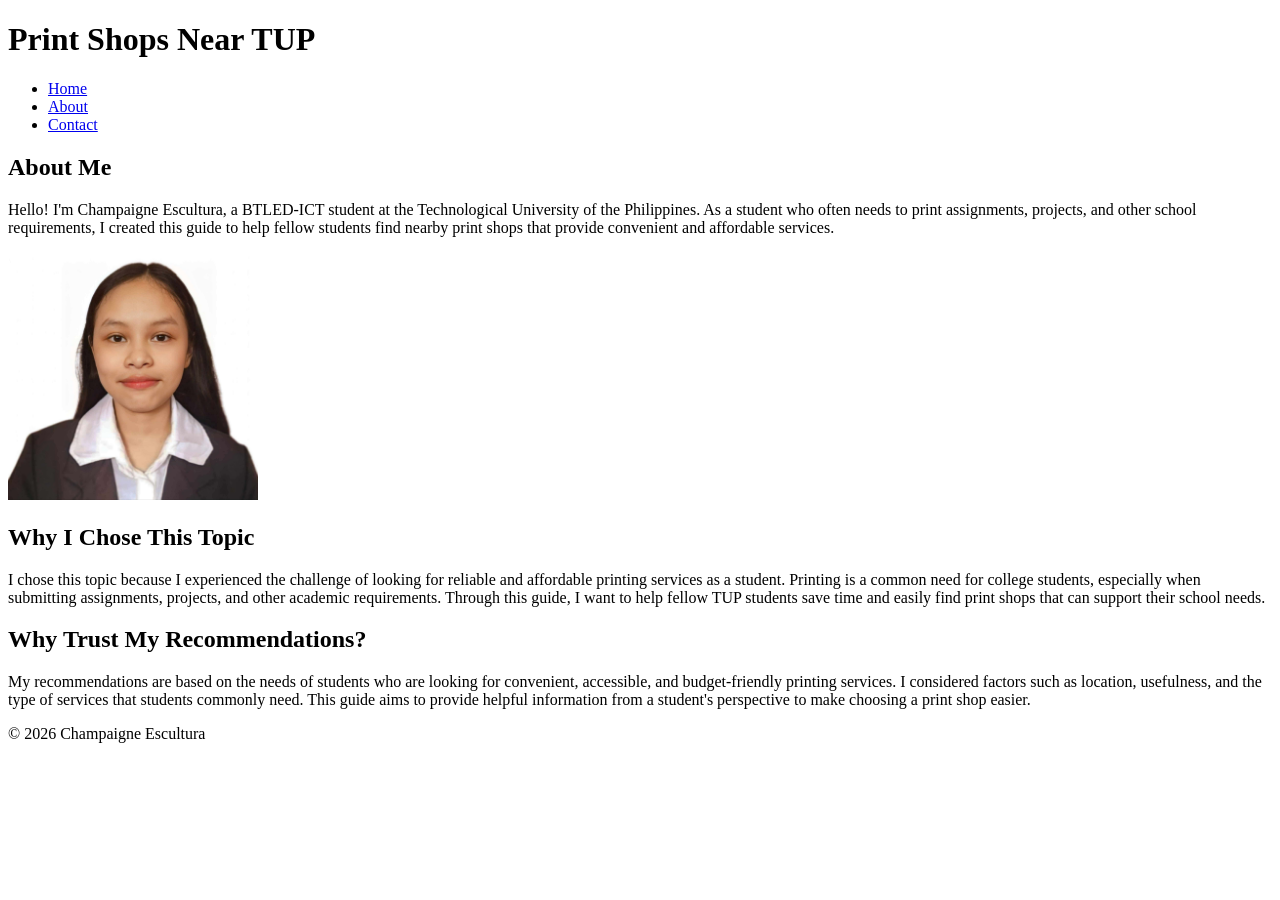
==== about.html @ 86290aa4 "Add About and contact pages with navigation" ====
<!DOCTYPE html>
<html lang="en">

<head>
    <meta charset="UTF-8">
    <meta name="viewport" content="width=device-width, initial-scale=1.0">
    <title>About - Print Shops Near TUP</title>
</head>

<body>

<header>
    <h1>Print Shops Near TUP</h1>

    <nav>
        <ul>
            <li><a href="index.html">Home</a></li>
            <li><a href="about.html">About</a></li>
            <li><a href="contact.html">Contact</a></li>
        </ul>
    </nav>
</header>


<main>

    <h2>About Me</h2>

    <p>
        Hello! I'm Champaigne Escultura, a BTLED-ICT student at the
        Technological University of the Philippines. As a student who
        often needs to print assignments, projects, and other school
        requirements, I created this guide to help fellow students find
        nearby print shops that provide convenient and affordable services.
    </p>

    <img src="me.jpg" alt="Photo of Champaigne Escultura" width="250">


    <h2>Why I Chose This Topic</h2>

    <p>
    I chose this topic because I experienced the challenge of looking for
    reliable and affordable printing services as a student. Printing is
    a common need for college students, especially when submitting
    assignments, projects, and other academic requirements. Through this
    guide, I want to help fellow TUP students save time and easily find
    print shops that can support their school needs.
    </p>


    <h2>Why Trust My Recommendations?</h2>

    <p>
    My recommendations are based on the needs of students who are looking
    for convenient, accessible, and budget-friendly printing services.
    I considered factors such as location, usefulness, and the type of
    services that students commonly need. This guide aims to provide
    helpful information from a student's perspective to make choosing a
    print shop easier.
    </p>

</main>


<footer>
    <p>© 2026 Champaigne Escultura</p>
</footer>


</body>

</html>
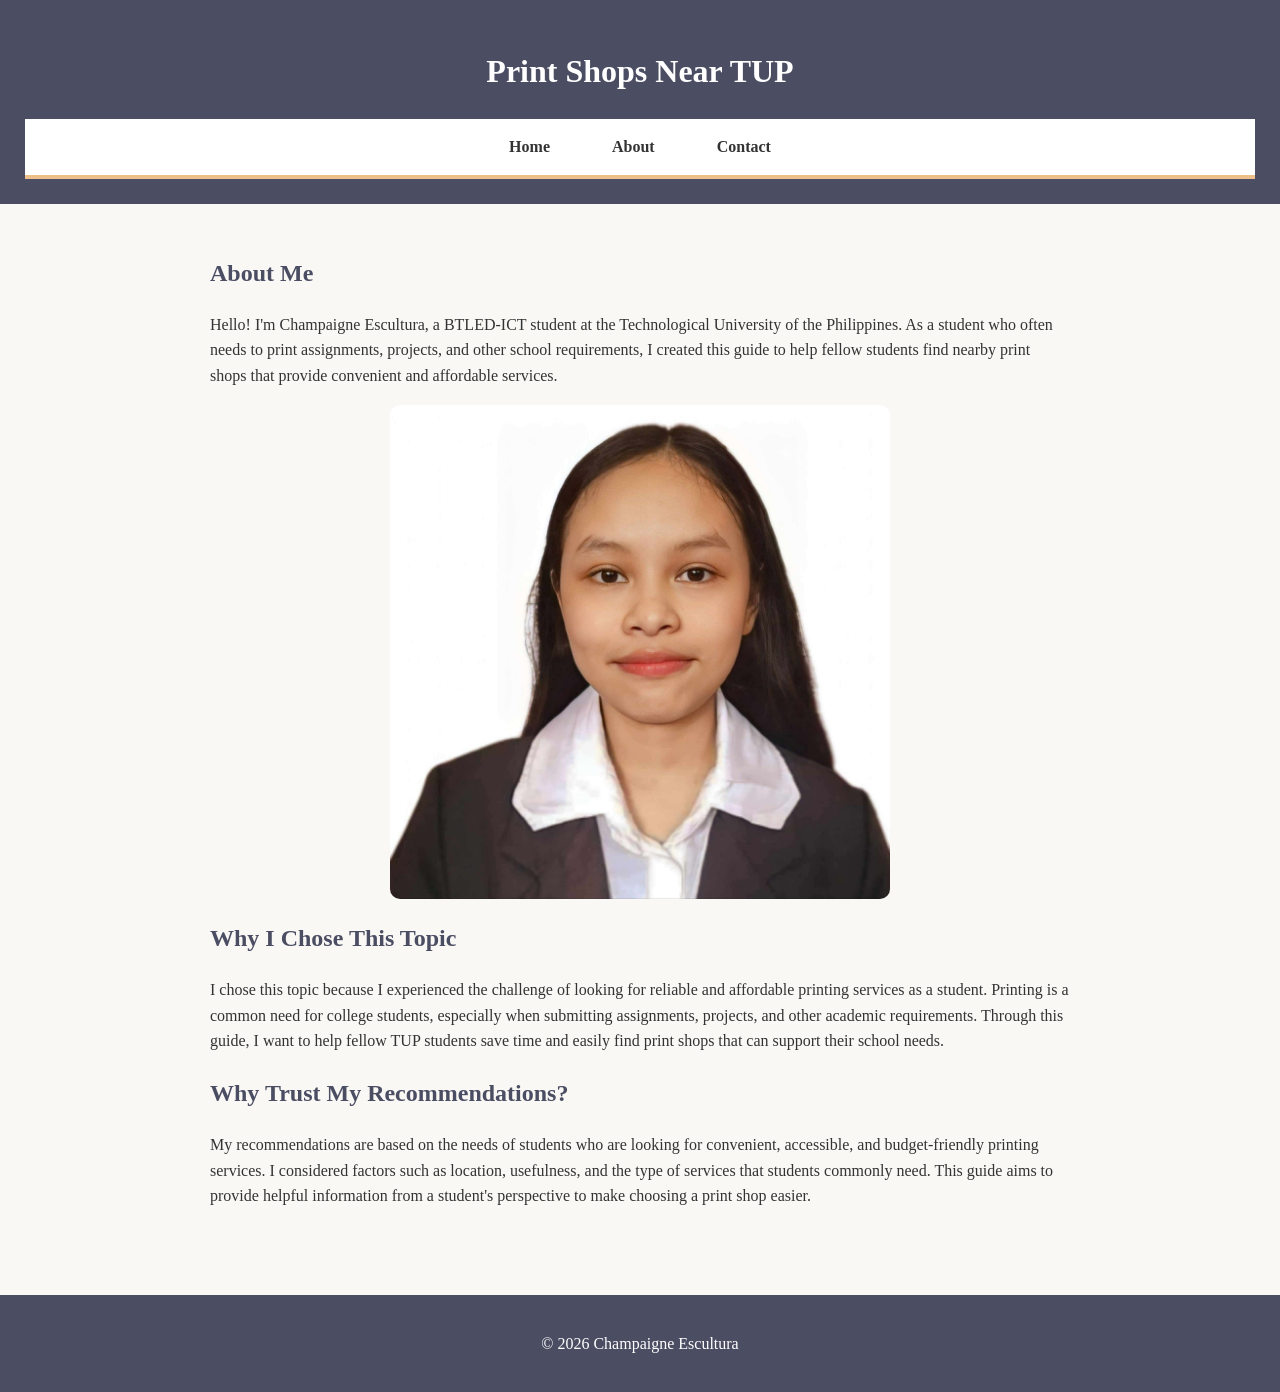
==== commit 67ee1e2c: "Add stylesheet for print shop guide" ====
--- a/about.html
+++ b/about.html
@@ -5,6 +5,7 @@
     <meta charset="UTF-8">
     <meta name="viewport" content="width=device-width, initial-scale=1.0">
     <title>About - Print Shops Near TUP</title>
+    <link rel="stylesheet" href="style.css">
 </head>
 
 <body>
--- a/style.css
+++ b/style.css
@@ -0,0 +1,286 @@
+/* ====================================
+   1. VARIABLES
+==================================== */
+
+:root {
+    --brand-color: #4B4D63;
+    --accent-color: #EEC089;
+    --light-bg: #F9F8F5;
+
+    --white: #FFFFFF;
+    --dark-ink: #333333;
+    --muted-gray: #666666;
+
+    --blue-gray: #8A9DA4;
+    --border-color: #D7D0B6;
+}
+
+/* ====================================
+   2. BASE STYLES
+==================================== */
+
+* {
+    box-sizing: border-box;
+}
+
+body {
+    margin: 0;
+    font-family:'Times New Roman', Times, serif;
+    line-height: 1.6;
+    color: var(--dark-ink);
+    background-color: var(--light-bg);
+}
+
+img {
+    width: 100%;
+    max-width: 500px;
+    height: auto;
+    display: block;
+    margin: 15px auto;
+    border-radius: 10px;
+}
+
+h1,
+h2,
+h3 {
+    color: var(--brand-color);
+}
+
+p {
+    color: var(--dark-ink);
+}
+
+/* ====================================
+   3. LAYOUT REGIONS
+==================================== */
+
+header {
+    background-color: var(--brand-color);
+    color: var(--white);
+    text-align: center;
+    padding: 25px;
+}
+
+header h1 {
+    color: var(--white);
+}
+
+nav {
+    background-color: var(--white);
+    border-bottom: 4px solid var(--accent-color);
+    padding: 15px;
+    text-align: center;
+}
+
+/* Navigation */
+
+nav ul {
+    list-style: none;
+    padding: 0;
+    margin: 0;
+}
+
+nav li {
+    display: inline-block;
+    margin: 0 15px;
+}
+
+nav a {
+    text-decoration: none;
+    color: var(--dark-ink);
+    font-weight: bold;
+    padding: 8px 14px;
+    border-radius: 20px;
+    transition: background-color 0.3s ease, color 0.3s ease;
+}
+
+nav a:hover {
+    background-color: var(--accent-color);
+    color: var(--brand-color);
+}
+
+main {
+    max-width: 900px;
+    margin:auto;
+    padding: 30px 20px;
+}
+
+footer {
+    background-color: var(--brand-color);
+    color: var(--white);
+    text-align: center;
+    padding: 20px;
+    margin-top: 40px;
+}
+
+footer p {
+    color: var(--white);
+}
+
+/* ====================================
+   4. COMPONENTS
+==================================== */
+/* Intro */
+
+.intro {
+    text-align: center;
+    color: var(--muted-gray);
+    margin-bottom: 30px;
+}
+
+/* Place Cards */
+
+.place-card {
+    background-color: var(--white);
+    border-left: 6px solid var(--accent-color);
+    border-radius: 15px;
+    padding: 20px;
+    margin-bottom: 30px;
+    box-shadow: 0 4px 10px rgba(0, 0, 0, 0.08);
+    transition: transform 0.2s ease, box-shadow 0.2s ease;
+}
+
+.place-card:hover {
+    transform: translateY(-5px);
+    box-shadow: 0 8px 18px rgba(0, 0, 0, 0.12);
+}
+
+.place-card h3 {
+    color: var(--brand-color);
+    font-size: 1.4rem;
+}
+
+.place-card p {
+    color: var(--dark-ink);
+}
+
+.place-card a {
+    display: inline-block;
+    margin-top: 12px;
+    padding: 10px 18px;
+    background-color: var(--brand-color);
+    color: var(--white);
+    text-decoration: none;
+    border-radius: 25px;
+    font-weight: bold;
+    transition: background-color 0.3s ease;
+}
+
+.place-card a:hover {
+  background-color: var(--blue-gray);
+}
+
+/* Form */
+
+fieldset {
+    border: 2px solid var(--border-color);
+    border-radius: 10px;
+    padding: 20px;
+    margin-top: 20px;
+}
+
+legend {
+    color: var(--brand-color);
+    font-weight: bold;
+}
+
+input,
+select,
+textarea {
+    width: 100%;
+    padding: 10px;
+    margin-top: 5px;
+    margin-bottom: 15px;
+    border: 1px solid var(--muted-gray);
+    border-radius: 8px;
+    font-family: inherit;
+    box-sizing: border-box;
+}
+
+input[type="radio"],
+input[type="checkbox"] {
+    width: auto;
+    margin-right: 6px;
+}
+
+button {
+    background-color: var(--brand-color);
+    color: var(--white);
+    border: none;
+    padding: 10px 20px;
+    border-radius: 20px;
+    font-weight: bold;
+    cursor: pointer;
+    transition: background-color 0.3s ease;
+}
+
+button:hover {
+    background-color: var(--blue-gray);
+}
+
+/* Table */
+
+table {
+    width: 100%;
+    border-collapse: collapse;
+    margin: 20px 0;
+}
+
+th,
+td {
+    border: 1px solid var(--border-color);
+    padding: 12px;
+    text-align: left;
+}
+
+th {
+    background-color: var(--brand-color);
+    color: var(--white);
+}
+
+hr {
+    border: none;
+    border-top: 2px solid var(--accent-color);
+    margin: 30px 0;
+}
+
+/* ====================================
+   5. RESPONSIVE DESIGN
+==================================== */
+
+@media (max-width: 768px) {
+   
+    header {
+        padding: 20px 15px;
+    }
+    nav li {
+        display: block;
+        margin: 10px 0;
+    }
+    main {
+        padding: 20px 15px;
+    }
+    img {
+        max-width: 100%;
+    }
+    button {
+        width: 100%;
+    }
+    table {
+        display: block;
+        overflow-x: auto;
+    }
+}
+
+/* ====================================
+   6. ACCESSIBILITY & FOCUS
+==================================== */
+
+a:focus,
+button:focus,
+input:focus,
+select:focus,
+textarea:focus {
+    outline: 3px solid var(--brand-color);
+    outline-offset: 2px;
+}
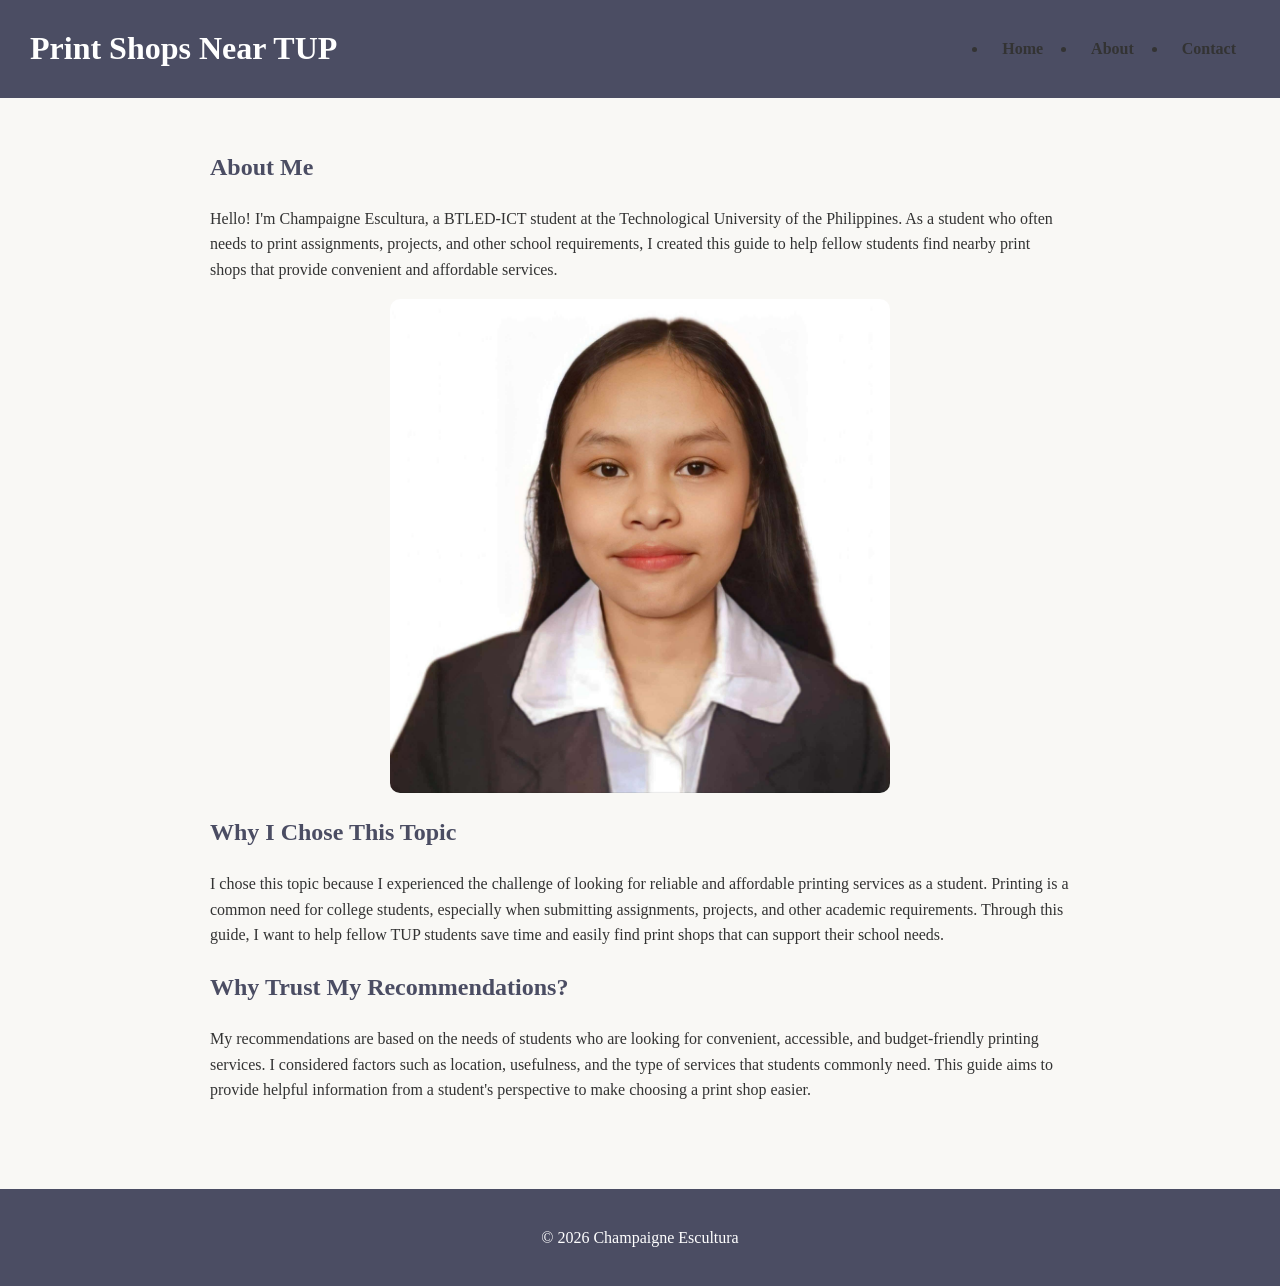
==== commit 1e098240: "Complete Module 6.3 Guide: Flexbox header" ====
--- a/about.html
+++ b/about.html
@@ -10,7 +10,7 @@
 
 <body>
 
-<header>
+<header class="site-header">
     <h1>Print Shops Near TUP</h1>
 
     <nav>
--- a/style.css
+++ b/style.css
@@ -54,38 +54,34 @@
    3. LAYOUT REGIONS
 ==================================== */
 
-header {
-    background-color: var(--brand-color);
-    color: var(--white);
-    text-align: center;
-    padding: 25px;
-}
-
-header h1 {
-    color: var(--white);
-}
-
-nav {
-    background-color: var(--white);
-    border-bottom: 4px solid var(--accent-color);
-    padding: 15px;
-    text-align: center;
+.site-header {
+    display: flex;
+    justify-content: space-between;
+    align-items: center;
+
+    background-color: var(--brand-color);
+    padding: 20px 30px;
+}
+
+.site-header h1 {
+    color: var(--white);
+    margin: 0;
+}
+
+.site-header nav {
+    background: none;
+    border: none;
+    padding: 0;
 }
 
 /* Navigation */
 
-nav ul {
-    list-style: none;
-    padding: 0;
-    margin: 0;
-}
-
-nav li {
-    display: inline-block;
-    margin: 0 15px;
-}
-
-nav a {
+.site-header nav ul {
+    display: flex;
+    gap: 20px;
+}
+
+.site-header nav a {
     text-decoration: none;
     color: var(--dark-ink);
     font-weight: bold;
@@ -94,7 +90,7 @@
     transition: background-color 0.3s ease, color 0.3s ease;
 }
 
-nav a:hover {
+.site-header nav a:hover {
     background-color: var(--accent-color);
     color: var(--brand-color);
 }
@@ -123,9 +119,14 @@
 /* Intro */
 
 .intro {
+    display: flex;
+    justify-content: center;
+    align-items: center;
+
+    height: 120px;
+
     text-align: center;
     color: var(--muted-gray);
-    margin-bottom: 30px;
 }
 
 /* Place Cards */
@@ -250,12 +251,15 @@
 
 @media (max-width: 768px) {
    
-    header {
+    .site-header {
+        flex-direction: column;
+        align-items: center;
+        gap: 15px;
         padding: 20px 15px;
     }
-    nav li {
-        display: block;
-        margin: 10px 0;
+    .site-header nav ul {
+       flex-direction: column;
+       align-items: center;
     }
     main {
         padding: 20px 15px;
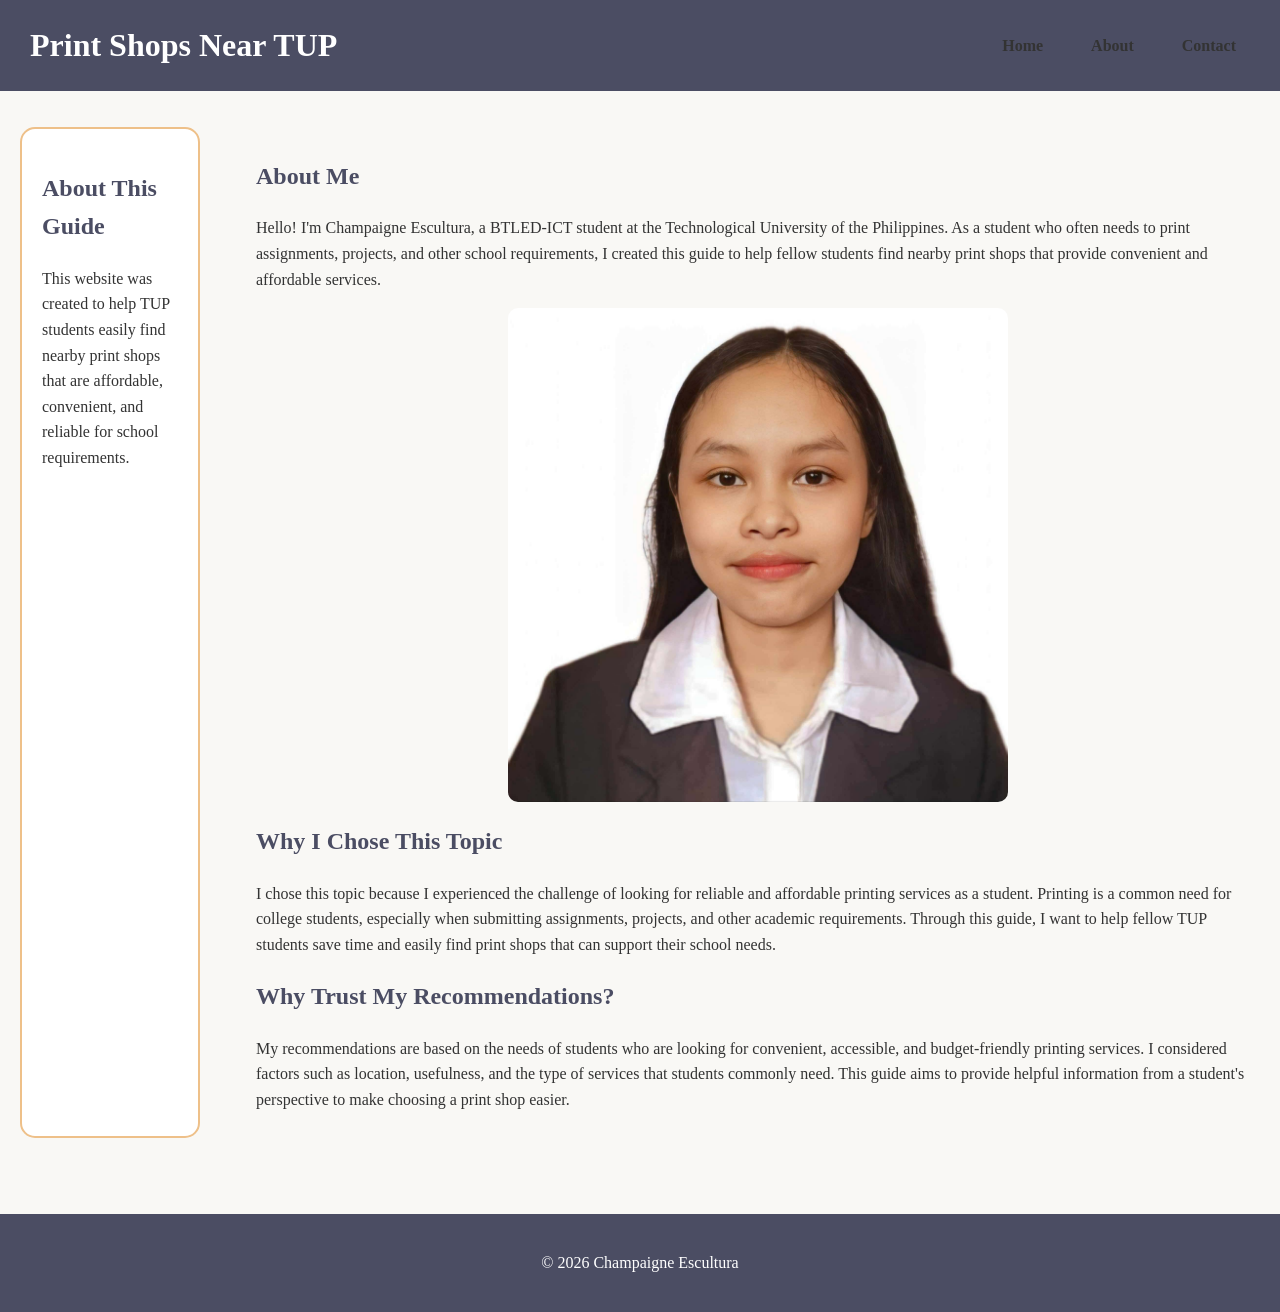
==== commit a8091b8e: "Add grid layout to guide pages" ====
--- a/about.html
+++ b/about.html
@@ -9,6 +9,7 @@
 </head>
 
 <body>
+<div class="page">
 
 <header class="site-header">
     <h1>Print Shops Near TUP</h1>
@@ -22,6 +23,14 @@
     </nav>
 </header>
 
+<aside class="sidebar">
+    <h2>About This Guide</h2>
+    <p>
+        This website was created to help TUP students easily find nearby
+        print shops that are affordable, convenient, and reliable for
+        school requirements.
+    </p>
+</aside>
 
 <main>
 
@@ -68,7 +77,6 @@
     <p>© 2026 Champaigne Escultura</p>
 </footer>
 
-
+</div>
 </body>
-
 </html>
--- a/style.css
+++ b/style.css
@@ -54,6 +54,45 @@
    3. LAYOUT REGIONS
 ==================================== */
 
+.page {
+    display: grid;
+    grid-template-columns: 220px 1fr;
+    grid-template-areas:
+        "masthead masthead"
+        "side main"
+        "foot foot";
+    gap: 16px;
+}
+
+.site-header {
+    grid-area: masthead;
+}
+
+.sidebar {
+    grid-area: side;
+    background-color: var(--white);
+    border: 2px solid var(--accent-color);
+    border-radius: 15px;
+    padding: 20px;
+    margin: 20px;
+}
+
+.sidebar h2 {
+    color: var(--brand-color);
+}
+
+.sidebar ul {
+    padding-left: 20px;
+}
+
+main {
+    grid-area: main;
+}
+
+footer {
+    grid-area: foot;
+}
+
 .site-header {
     display: flex;
     justify-content: space-between;
@@ -79,6 +118,9 @@
 .site-header nav ul {
     display: flex;
     gap: 20px;
+    list-style: none;
+    margin: 0;
+    padding: 0;
 }
 
 .site-header nav a {
@@ -96,8 +138,7 @@
 }
 
 main {
-    max-width: 900px;
-    margin:auto;
+    grid-area: main;
     padding: 30px 20px;
 }
 
@@ -130,15 +171,21 @@
 }
 
 /* Place Cards */
+
+.place-grid {
+    display: flex;
+    flex-wrap: wrap;
+    gap: 24px;
+}
 
 .place-card {
     background-color: var(--white);
     border-left: 6px solid var(--accent-color);
     border-radius: 15px;
     padding: 20px;
-    margin-bottom: 30px;
     box-shadow: 0 4px 10px rgba(0, 0, 0, 0.08);
     transition: transform 0.2s ease, box-shadow 0.2s ease;
+    flex: 1 1 240px;
 }
 
 .place-card:hover {
@@ -249,8 +296,17 @@
    5. RESPONSIVE DESIGN
 ==================================== */
 
-@media (max-width: 768px) {
-   
+@media (max-width: 700px) {
+
+   .page {
+        grid-template-columns: 1fr;
+        grid-template-areas:
+            "masthead"
+            "main"
+            "side"
+            "foot";
+    }
+
     .site-header {
         flex-direction: column;
         align-items: center;
